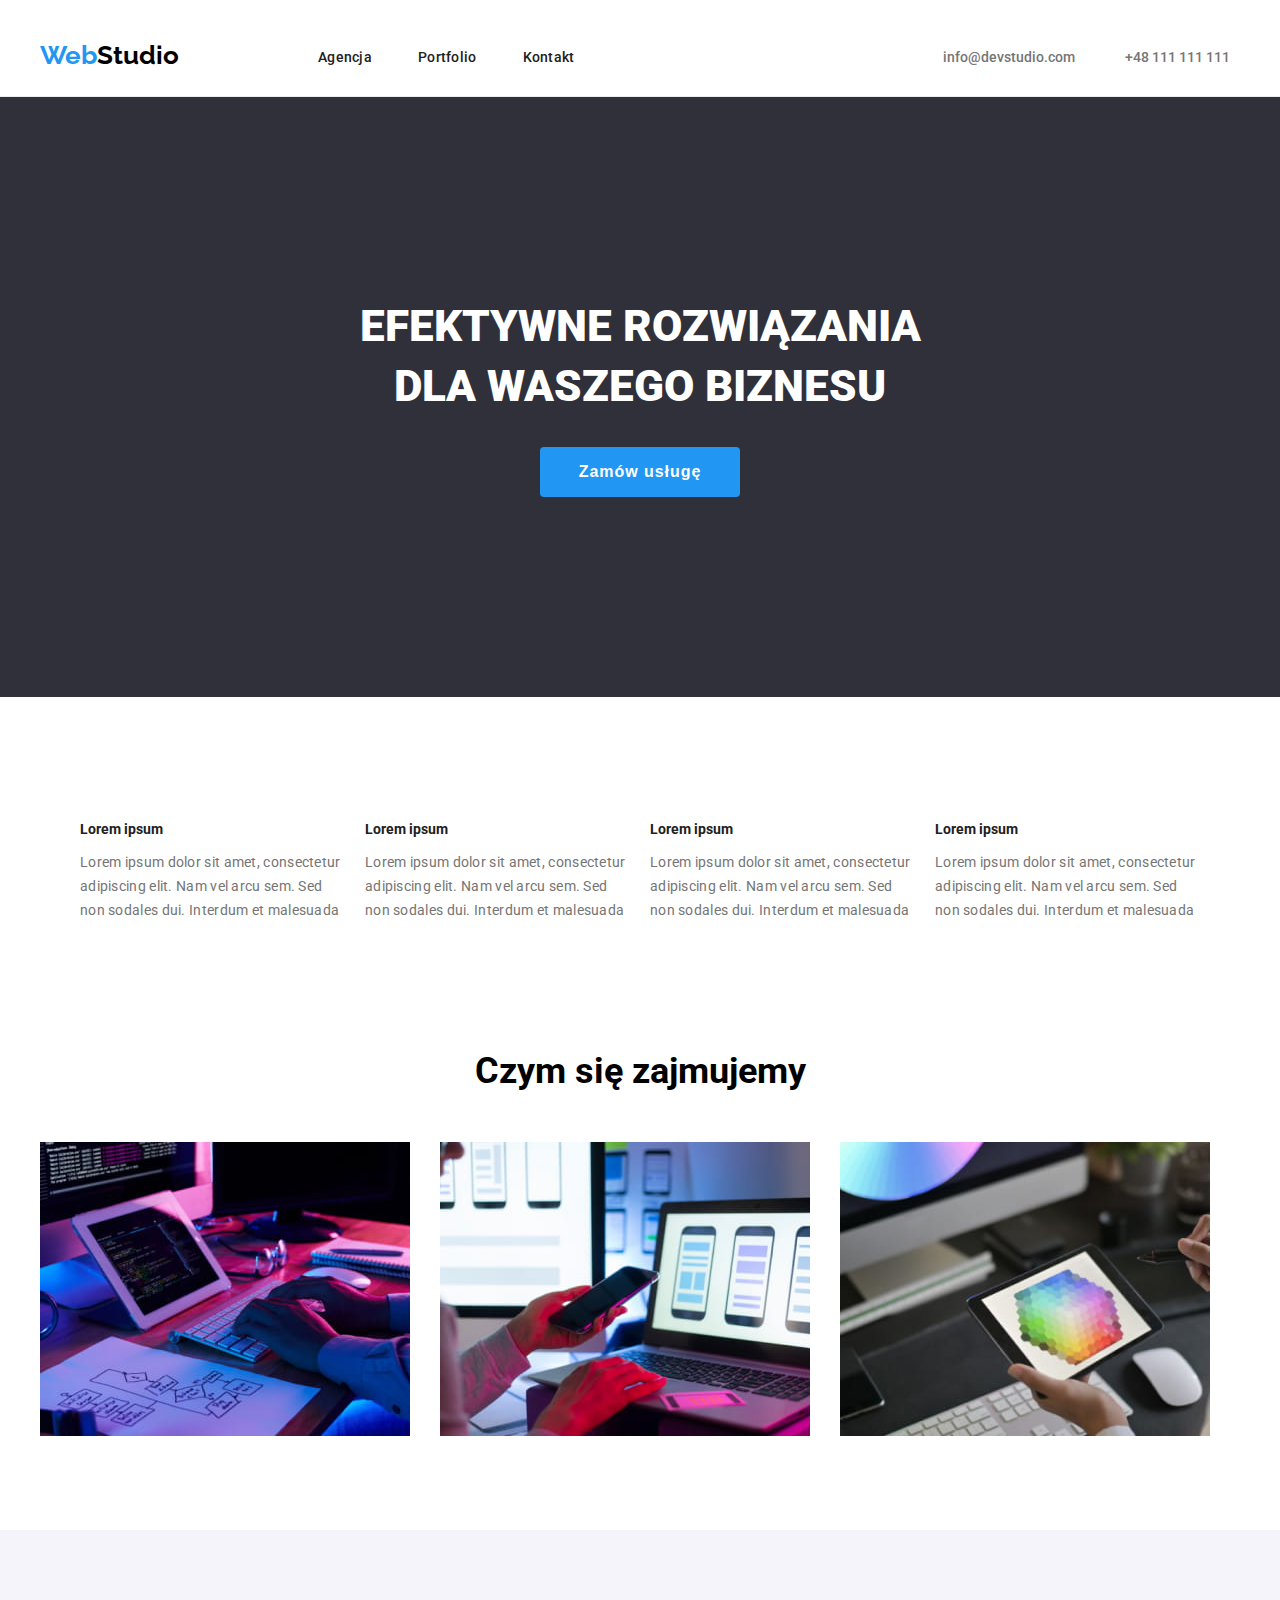
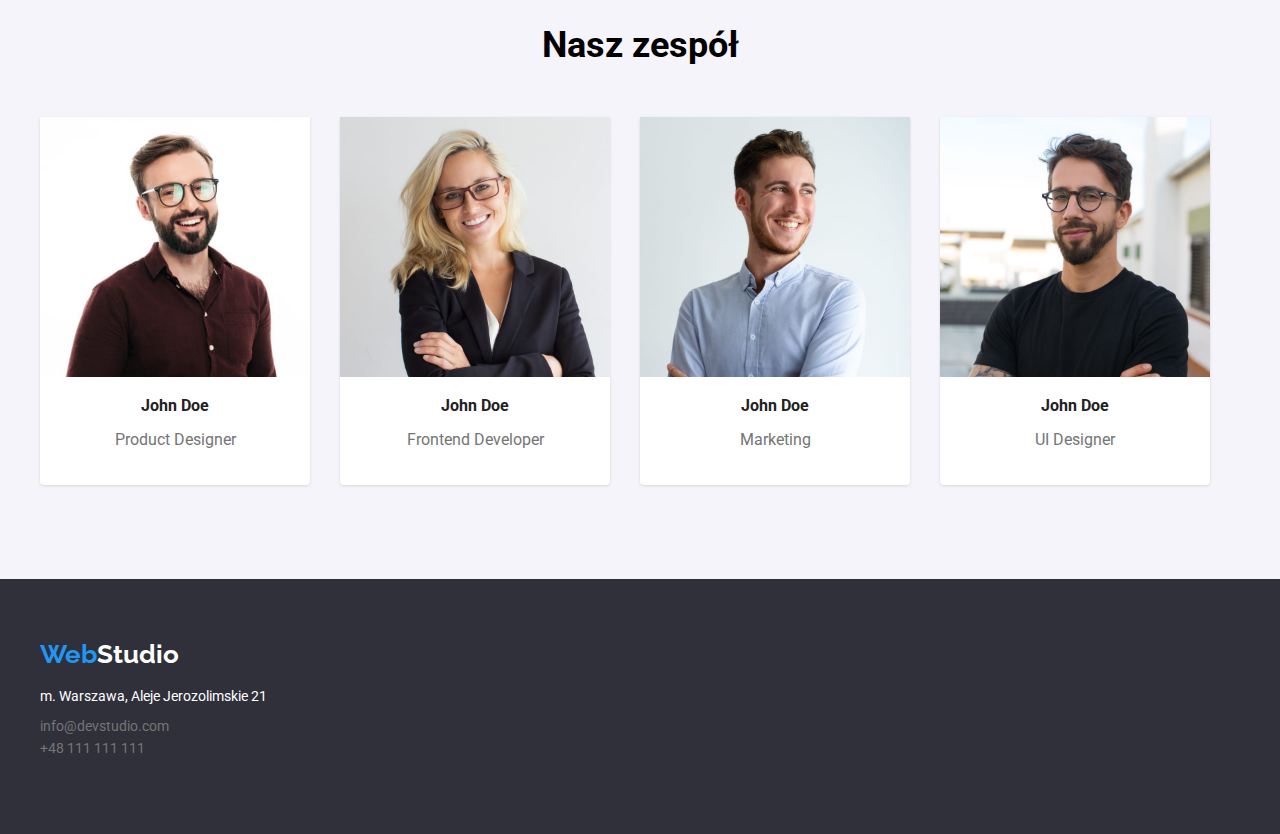
==== index.html @ 4e926275 "copy" ====
<!DOCTYPE html>
<html lang="pl">
  <head>
    <meta charset="UTF-8" />
    <meta http-equiv="X-UA-Compatible" content="IE=edge" />
    <meta name="viewport" content="width=device-width, initial-scale=1.0" />
    <title>Studio</title>
    <link rel="preconnect" href="https://fonts.googleapis.com" />
    <link rel="preconnect" href="https://fonts.gstatic.com" crossorigin />
    <link
      href="https://fonts.googleapis.com/css2?family=Raleway:wght@700&family=Roboto:wght@400;500;700;900&display=swap"
      rel="stylesheet"
    />
    <link rel="stylesheet" href="./css/styles.css" />
  </head>
  <body>
    <header>
      <div class="container">
        <menu>
          <a href="index.html" class="main-header">
            <span class="Webstudio-header-blue hover">Web</span
            ><span class="Webstudio-header hover">Studio</span>
          </a>
          <ul class="header-list1">
            <li>
              <a href="#"><span class="nav1 hover">Agencja</span></a>
            </li>
            <li>
              <a href="portfolio.html"
                ><span class="nav2 hover">Portfolio</span></a
              >
            </li>
            <li>
              <a href="#"><span class="nav3 hover">Kontakt</span></a>
            </li>
          </ul>
          <ul class="header-list2">
            <li>
              <a href="mailto:info@devstudio.com"
                ><span class="contact-mail hover">info@devstudio.com</span></a
              >
            </li>
            <li>
              <a href="tel:+48111111111"
                ><span class="contact-phone hover">+48 111 111 111</span></a
              >
            </li>
          </ul>
        </menu>
      </div>
    </header>
    <main>
      <section class="section1 ">
        <div class="container">
          <h1 class="box-hugetext">
            <span class="hugetext"
              >EFEKTYWNE ROZWIĄZANIA <br />DLA WASZEGO BIZNESU</span
            >
          </h1>
          <div class="button-place">
          <button type="button" class="button-order">
            <span>Zamów usługę</span>
          </button>
        </div>
      </section>
      <section class="wrap section">
        <div class="container">
          <ul class="lorem lorem-box">
            <li class="lorem-list">
              <h3>Lorem ipsum</h3>
              <p class="box">
                Lorem ipsum dolor sit amet, consectetur adipiscing elit. Nam vel
                arcu sem. Sed non sodales dui. Interdum et malesuada
              </p>
            </li>
            <li class="lorem-list">
              <h3>Lorem ipsum</h3>
              <p class="box">
                Lorem ipsum dolor sit amet, consectetur adipiscing elit. Nam vel
                arcu sem. Sed non sodales dui. Interdum et malesuada
              </p>
            </li>
            <li class="lorem-list">
              <h3>Lorem ipsum</h3>
              <p class="box">
                Lorem ipsum dolor sit amet, consectetur adipiscing elit. Nam vel
                arcu sem. Sed non sodales dui. Interdum et malesuada
              </p>
            </li>
            <li class="lorem-list">
              <h3>Lorem ipsum</h3>
              <p class="box">
                Lorem ipsum dolor sit amet, consectetur adipiscing elit. Nam vel
                arcu sem. Sed non sodales dui. Interdum et malesuada
              </p>
            </li>
          </ul>
        </div>
      </section>
      <section class="segments section">
        <div class="container">
          <h2 class="segments-header">Czym się zajmujemy</h2>
          <ul class="segments-list">
            <li class="segments-photos">
              <img
                src="./images/img(1).jpg"
                alt="Opis1"
                width="370"
                height="294"
              />
            </li>
            <li class="segments-photos">
              <img
                src="./images/img(2).jpg"
                alt="Opis2"
                width="370"
                height="294"
              />
            </li>
            <li class="segments-photos">
              <img
                src="./images/img(3).jpg"
                alt="Opis3"
                width="370"
                height="294"
              />
            </li>
          </ul>
        </div>
      </section>
      <section class="our-team section">
        <div class="container">
          <h2 class="our-team-header">Nasz zespół</h2>
          <ul class="our-team-photos">
            <li class="photos">
              <img
                src="images/JohnDoe1.jpg"
                alt="Pracownik Product Designer"
                width="270"
                height="260"
              />
              <p class="names"><strong>John Doe</strong></p>
              <p class="job-position">Product Designer</p>
            </li>
            <li class="photos">
              <img
                src="images/JohnDoe2.jpg"
                alt="Pracownik Frontend Developer"
                width="270"
                height="260"
              />
              <p class="names"><strong>John Doe</strong></p>
              <p class="job-position">Frontend Developer</p>
            </li>
            <li class="photos">
              <img
                src="images/JohnDoe3.jpg"
                alt="Pracownik Marketing"
                width="270"
                height="260"
              />
              <p class="names"><strong>John Doe</strong></p>
              <p class="job-position">Marketing</p>
            </li>
            <li class="photos">
              <img
                src="images/JohnDoe4.jpg"
                alt="Pracownik UI Designer"
                width="270"
                height="260"
              />
              <p class="names"><strong>John Doe</strong></p>
              <p class="job-position">UI Designer</p>
            </li>
          </ul>
        </div>
      </section>
    </main>
    <footer class="footer">
      <div class="container section-footer">
        <a href="index.html" class="footer-main-header">
          <span class="Webstudio-footer-blue hover">Web</span
          ><span class="Webstudio-footer-white hover">Studio</span></a
        >
        <ul class="footer-list">
          <li><p class="address">m. Warszawa, Aleje Jerozolimskie 21</p></li>

          <li>
            <a href="mailto:info@devstudio.com" class="mail-footer hover"
              >info@devstudio.com</a
            >
          </li>
          <li>
            <a href="tel:+48111111111" class="phone-footer hover"
              >+48 111 111 111</a
            >
          </li>
        </ul>
      </div>
    </footer>
  </body>
</html>
---- css/styles.css ----
:root {
  --black2: #212121;
  --black: #000000;
  --blue: #2196f3;
  --background: #2f303a;
  --main-white: #ffffff;
  --second-white: #f5f4fa;
  --silver: #757575;
}
body {
  font-family: "Roboto", sans-serif;
  color: var(--black);
  margin: 0;
}

.container {
  margin: 0 auto;
  width: 1200px;
}

header {
  height: 80px;
  border-bottom: 1px solid rgba(236, 236, 236, 1);
}
.Webstudio-header-blue {
  font-weight: bold;
  width: 145px;
  height: 31px;
  font-weight: 700;
  font-family: "Raleway", sans-serif;
  font-size: 26px;
  text-decoration: none;
  line-height: 1.17;
  color: var(--blue);
  padding: 25px 0;

}
.Webstudio-header {
  font-weight: bold;
  color: var(--black);
  width: 145px;
  font-weight: 700;
  height: 31px;
  font-family: "Raleway", sans-serif;
  font-size: 26px;
  text-decoration: none;
  line-height: 1.17;
  padding: 25px 0;
}

.main-header {
  width: 145px;
  height: 31px;
  padding: 24px 93px 25px 0px;
}

.header-list1 {
  display: flex;
  flex-direction: row;
  width: 254px;
  height: 16px;
  margin: 32px 371px 32px 0px;
  line-height: 1.17;
  gap: 46px;
}

ul {
  list-style-type: none;
}

menu {
  display: flex;
  flex-direction: row;
  box-sizing: border-box;
  padding: 0;
}

.nav1 {
  font-weight: 500;
  color: var(--black2);
  font-size: 14px;
  text-decoration: none;
  line-height: 1.17;
  letter-spacing: 0.02em;
}
.nav2 {
  font-weight: 500;
  font-size: 14px;
  width: 58px;
  color: var(--black2);
  text-decoration: none;
  line-height: 1.17;
  letter-spacing: 0.02em;
}
.nav3 {
  font-weight: 500;
  font-size: 14px;
  width: 51px;
  color: var(--black2);
  text-decoration: none;
  line-height: 1.17;
  letter-spacing: 0.02em;
}

.header-list2 {
  display: flex;
  padding: 32px 0;
  line-height: 1.17;
  width: 295px;
  gap: 50px;
  flex-direction: row;
}

.contact-mail {
  font-weight: 500;
  font-size: 14px;
  width: 135px;
  height: 16px;
  color: var(--silver);
  text-decoration: none;
}

.contact-phone {
  font-weight: 500;
  font-size: 14px;
  width: 110px;
  height: 16px;
  color: var(--silver);
  text-decoration: none;
}

.section1 {
  background-color: var(--background);
  height: 600px;
  align-items: center;
  display: flex;
  flex-direction: column;
}

.box-hugetext {
  display: flex;
  flex-direction: row;
  text-align: center;
  padding: 200px 0px 30px 0px;
  margin: 0;
}
.hugetext {
  font-weight: 900;
  font-size: 44px;
  line-height: 1.36;
  color: var(--white);
  color: var(--main-white);
  margin: auto;
}

.button-place {
  display: flex;
  flex-wrap: wrap;
  align-items: center;
  flex-direction: column;
}

.button-order {
  cursor: pointer;
  font-size: 16px;
  font-weight: 700;
  text-align: center;
  color: var(--main-white);
  background-color: var(--blue);
  border-style: none;
  border: 0;
  line-height: 1.88;
  letter-spacing: 0.06em;
  cursor: pointer;
  border-radius: 4px;
  width: 200px;
  height: 50px;
}

a:link {
  text-decoration: none;
}

h3 {
  font-weight: 700;
  font-size: 14px;
  line-height: 1.17;
  color: var(--black2);
  width: 270px;
  text-align: left;
}

.box {
  color: var(--silver);
  font-weight: 400;
  font-size: 14px;
  line-height: 1.71;
  letter-spacing: 0.3px;
  width: 270px;
  height: 75px;
}

.lorem {
  display: flex;
  flex-wrap: wrap;
  list-style: none;
  gap: 15px;
}

.list-lorem {
  width: calc((100% - 45px) / 4);
  gap: 30px;
}

.segments-header {
  text-align: center;
  font-size: 36px;
  line-height: 1.17;
  padding-bottom: 50px;
  margin: 0;
}

.segments-list {
  display: flex;
  flex-direction: row;
  gap: 30px;
  padding: 0;
  margin: 0;
}

.segments-photos {
  width: 370px;
  height: 294px;
}

.our-team {
  background-color: var(--second-white);
  display: flex;
  flex-direction: column;
}

.our-team-header {
  font-weight: 700;
  font-size: 36px;
  line-height: 1.17;
  text-align: center;
  margin: 0;
  padding-bottom: 50px;
}

.our-team-photos {
  display: flex;
  flex-direction: row;
  gap: 30px;
  margin: 0 auto;
  padding: 0;
}
.photos {
  background-color: var(--main-white);
  width: 270px;
  box-shadow: 0px 2px 1px 0px rgba(0, 0, 0, 0.2);
  box-shadow: 0px 1px 1px 0px rgba(0, 0, 0, 0.14);
  box-shadow: 0px 1px 3px 0px rgba(0, 0, 0, 0.12);
  border: 1px solid rgba(238, 238, 238, 1);
  height: 368px;
  border-bottom-left-radius: 4px;
  border-bottom-right-radius: 4px;
}

.names {
  font-weight: 500;
  font-size: 16px;
  line-height: 1.17;
  text-align: Center;
  color: var(--black2);
}

.job-position {
  font-weight: 400;
  font-size: 16px;
  line-height: 1.17;
  text-align: Center;
  color: var(--silver);
}

.footer {
  background-color: var(--background);
  flex-direction: column;
  display: flex;
}

.section-footer {
  padding: 60px 0;
}

.Webstudio-footer-blue {
  font-weight: bold;
  width: 145px;
  height: 31px;
  font-weight: 700;
  font-family: "Raleway", sans-serif;
  font-size: 26px;
  text-decoration: none;
  line-height: 1.17;
  color: var(--blue);
}

.Webstudio-footer-white {
  font-weight: bold;
  color: var(--main-white);
  width: 145px;
  font-weight: 700;
  height: 31px;
  font-family: "Raleway", sans-serif;
  font-size: 26px;
  text-decoration: none;
  line-height: 1.17;
}

.footer-list {
  display: flex;
  line-height: 1.17;
  flex-direction: column;
  padding: 0;
}

.photos {
  border: 1px;
}

.address {
  width: 246px;
  height: 21px;
  color: var(--main-white);
  font-weight: 400;
  font-size: 14px;
  line-height: 1.71;
  font-style: normal;
  margin: 0;
  padding-bottom: 9px;
}

.mail-footer {
  font-weight: 400;
  font-size: 14px;
  line-height: 1.71;
  color: var(--silver);
}

.phone-footer {
  font-weight: 400;
  font-size: 14px;
  color: var(--silver);
}

/* .main-sections-portfolio {
  display: flex;
  flex-direction: row;
  padding: 0px;
}  */

/*czy to jest potrzebne? */

.main-section-buttons {
  display: flex;
  align-items: center;
  padding: 0;
  gap: 8px;
  padding-bottom: 34px;
  margin: 0 auto;

}

.buttons {
  width: 121px;
  height: 38px;
  background-color: var(--second-white);
  font-weight: 500;
  font-size: 16px;
  line-height: 1.63;
  border: none;
  cursor: pointer;
  border-radius: 4px;
  align-items: center;
  box-shadow: 0px 2px 2px 0px rgba(0, 0, 0, 0.12);
  box-shadow: 0px 1px 2px 0px rgba(0, 0, 0, 0.08);
  box-shadow: 0px 3px 1px 0px rgba(0, 0, 0, 0.1);
}

.portfolio-all {
  width: 370px;
  height: 404px;
  background-color: var(--second-white);
  border: 1px solid rgba(238, 238, 238, 1);
  margin: 0 auto;
}

.button-profile {
  display: flex;
  flex-direction: row;
  justify-content: center;
}

.projects {
  width: 322px;
  height: 36px;
  font-weight: 700;
  font-size: 18px;
  line-height: 2;
  padding: 0 24px;
}

.description {
  width: 322px;
  height: 30px;
  font-weight: 400;
  font-size: 16px;
  line-height: 1.88;
  color: var(--silver);
  padding: 0 24px;
}

.second-list-portfolio {
  display: flex;
  flex-direction: row;
  gap: 30px;
  align-items: center;
  padding: 0;
  padding-bottom: 30px;
  margin: 0 auto;
}

.section {
  padding: 94px 0;
}

.segments {
  display: flex;
  flex-direction: column;
  padding-top: 0px;
}


.hover:hover,
.hover:focus {
  color: var(--blue);
  cursor: pointer;
}

.hover-button:hover,
.hover-button:focus {
  background-color: var(--blue);
  color: var(--main-white);
  cursor: pointer;
  border-radius: 4px;
}
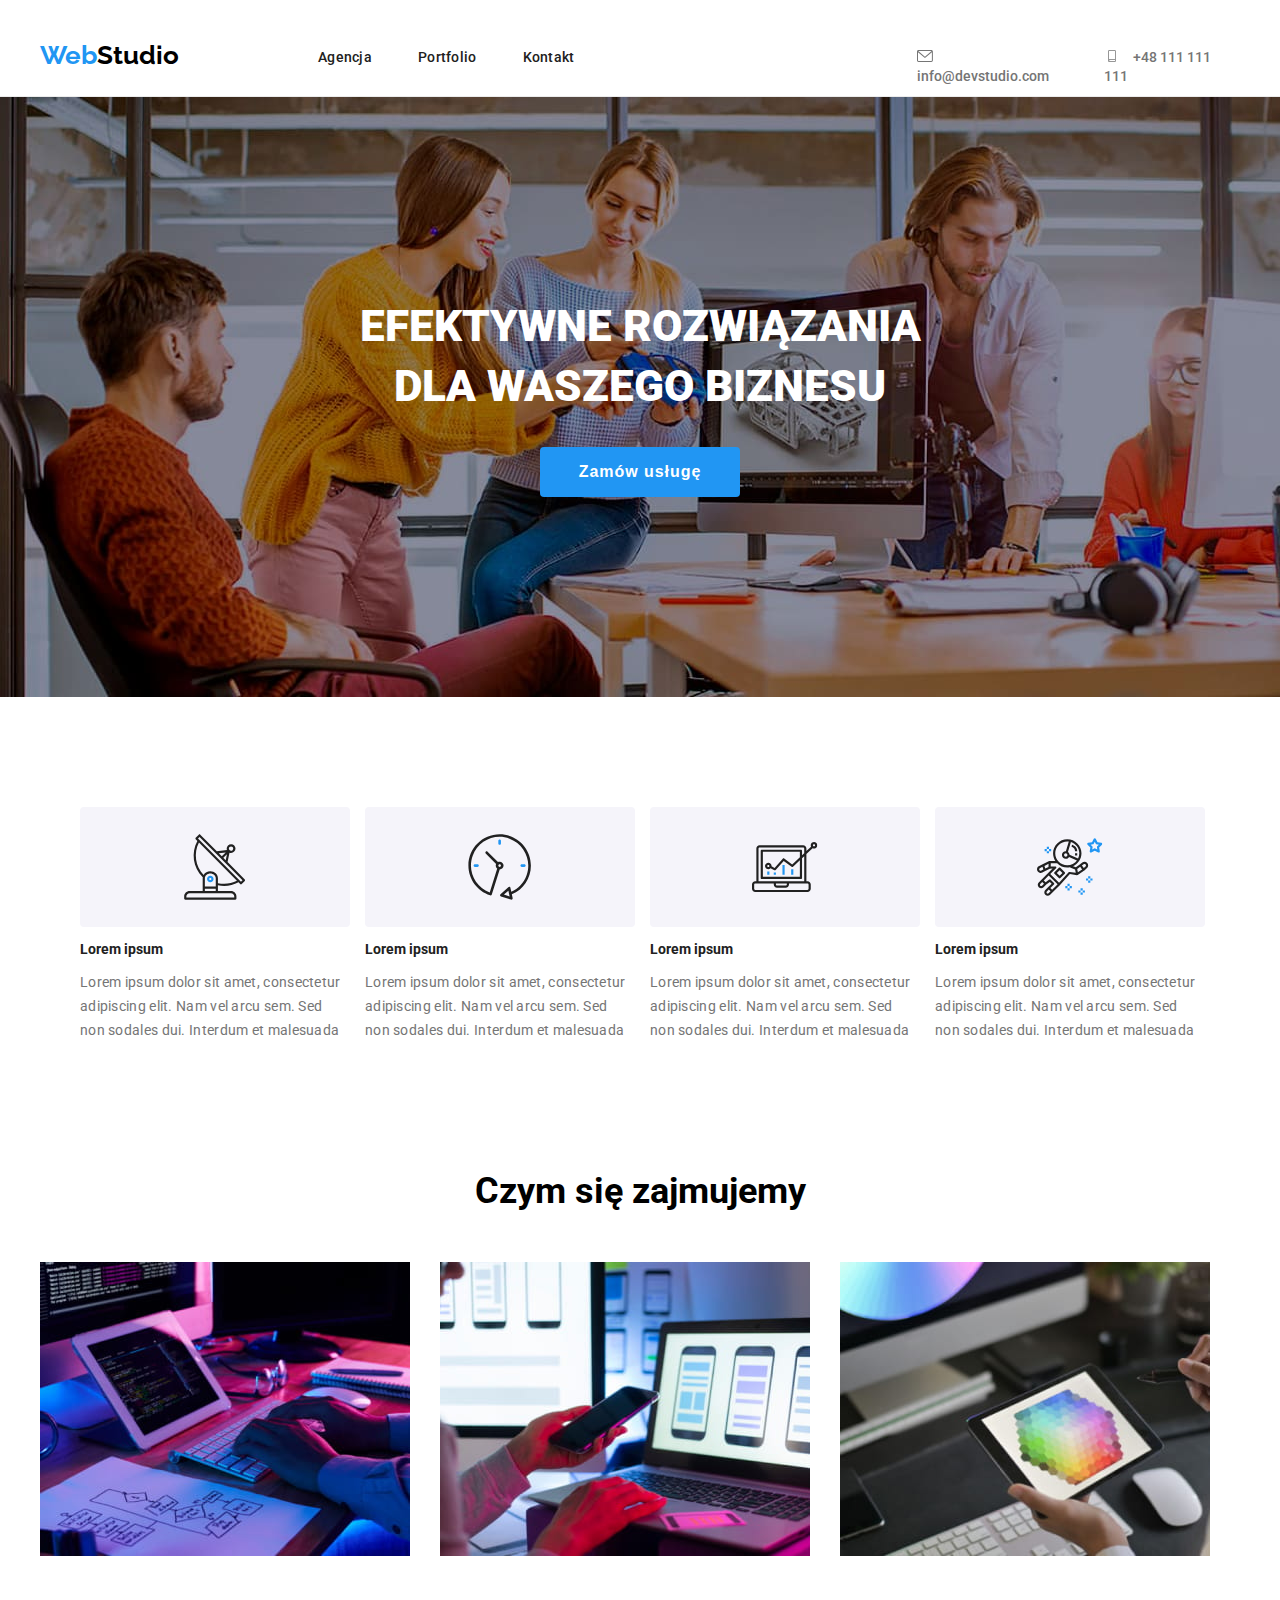
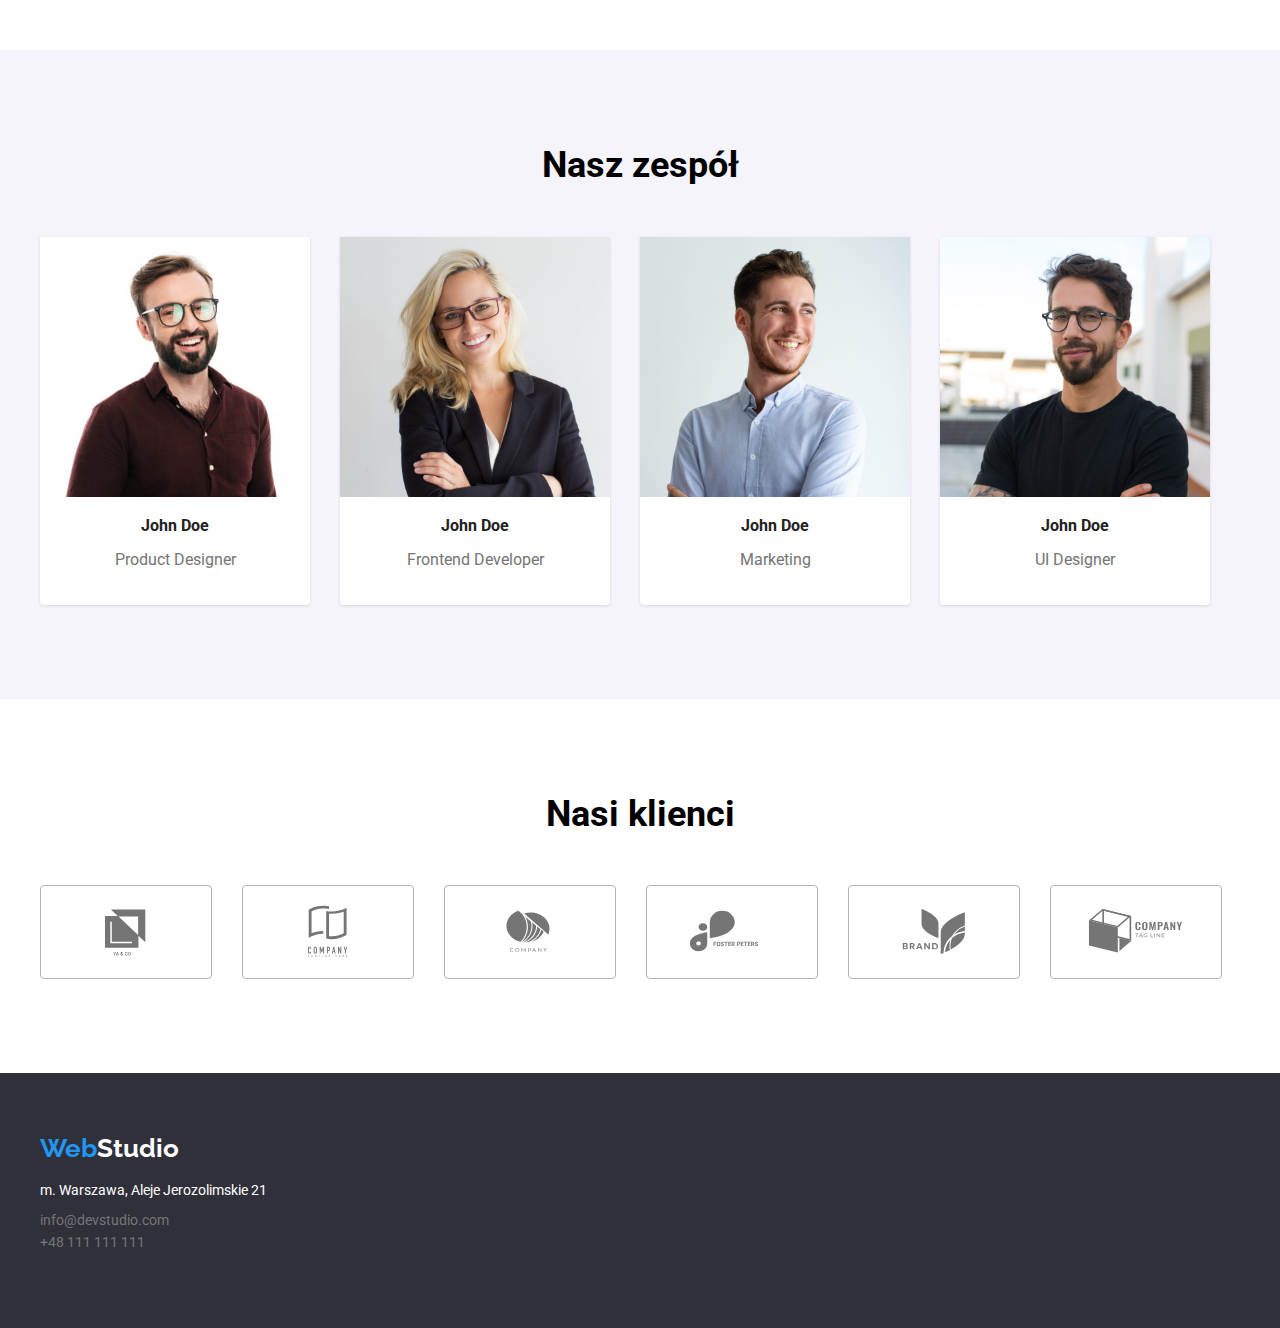
==== commit 4cadcd81: "icons" ====
--- a/index.html
+++ b/index.html
@@ -1,10 +1,11 @@
 <!DOCTYPE html>
 <html lang="pl">
   <head>
-    <meta charset="UTF-8" />
+     <meta charset="UTF-8" />
     <meta http-equiv="X-UA-Compatible" content="IE=edge" />
     <meta name="viewport" content="width=device-width, initial-scale=1.0" />
     <title>Studio</title>
+    <link rel="stylesheet" href="node_modules/modern-normalize/modern-normalize.css">
     <link rel="preconnect" href="https://fonts.googleapis.com" />
     <link rel="preconnect" href="https://fonts.gstatic.com" crossorigin />
     <link
@@ -36,14 +37,17 @@
           </ul>
           <ul class="header-list2">
             <li>
-              <a href="mailto:info@devstudio.com"
-                ><span class="contact-mail hover">info@devstudio.com</span></a
-              >
-            </li>
-            <li>
-              <a href="tel:+48111111111"
-                ><span class="contact-phone hover">+48 111 111 111</span></a
-              >
+              <a class="contact-mail hover" href="mailto:info@devstudio.com">
+                  <svg class="header-icons">
+                    <use xlink href="./images/icons.svg#icon-envelope"></use>
+                  </svg>info@devstudio.com</a>
+            </li>
+            <li>
+              <a class="contact-phone hover" href="tel:+48111111111"> <svg class="header-icons">
+                <use xlink href="./images/icons.svg#icon-smartphone"></use>
+              </svg>
+                +48 111 111 111
+               </a>
             </li>
           </ul>
         </menu>
@@ -67,27 +71,47 @@
         <div class="container">
           <ul class="lorem lorem-box">
             <li class="lorem-list">
-              <h3>Lorem ipsum</h3>
-              <p class="box">
-                Lorem ipsum dolor sit amet, consectetur adipiscing elit. Nam vel
-                arcu sem. Sed non sodales dui. Interdum et malesuada
-              </p>
-            </li>
-            <li class="lorem-list">
-              <h3>Lorem ipsum</h3>
-              <p class="box">
-                Lorem ipsum dolor sit amet, consectetur adipiscing elit. Nam vel
-                arcu sem. Sed non sodales dui. Interdum et malesuada
-              </p>
-            </li>
-            <li class="lorem-list">
-              <h3>Lorem ipsum</h3>
-              <p class="box">
-                Lorem ipsum dolor sit amet, consectetur adipiscing elit. Nam vel
-                arcu sem. Sed non sodales dui. Interdum et malesuada
-              </p>
-            </li>
-            <li class="lorem-list">
+              <div class="background-icons">
+              <svg class="lorem-icons">
+                <use xlink href="./images/icons.svg#icon-antenna-1"></use>
+              </svg>
+            </div>
+              <h3>Lorem ipsum</h3>
+              <p class="box">
+                Lorem ipsum dolor sit amet, consectetur adipiscing elit. Nam vel
+                arcu sem. Sed non sodales dui. Interdum et malesuada
+              </p>
+            </li>
+            <li class="lorem-list">
+              <div class="background-icons">
+                <svg class="lorem-icons">
+                  <use xlink href="./images/icons.svg#icon-clock-1"></use>
+                </svg>
+              </div>
+              <h3>Lorem ipsum</h3>
+              <p class="box">
+                Lorem ipsum dolor sit amet, consectetur adipiscing elit. Nam vel
+                arcu sem. Sed non sodales dui. Interdum et malesuada
+              </p>
+            </li>
+            <li class="lorem-list">
+              <div class="background-icons">
+                <svg class="lorem-icons">
+                  <use xlink href="./images/icons.svg#icon-diagram-1"></use>
+                </svg>
+              </div>
+              <h3>Lorem ipsum</h3>
+              <p class="box">
+                Lorem ipsum dolor sit amet, consectetur adipiscing elit. Nam vel
+                arcu sem. Sed non sodales dui. Interdum et malesuada
+              </p>
+            </li>
+            <li class="lorem-list">
+              <div class="background-icons">
+                <svg class="lorem-icons">
+                  <use xlink href="./images/icons.svg#icon-astronaut-1"></use>
+                </svg>
+              </div>
               <h3>Lorem ipsum</h3>
               <p class="box">
                 Lorem ipsum dolor sit amet, consectetur adipiscing elit. Nam vel
@@ -99,7 +123,7 @@
       </section>
       <section class="segments section">
         <div class="container">
-          <h2 class="segments-header">Czym się zajmujemy</h2>
+          <h2 class="headers">Czym się zajmujemy</h2>
           <ul class="segments-list">
             <li class="segments-photos">
               <img
@@ -130,7 +154,7 @@
       </section>
       <section class="our-team section">
         <div class="container">
-          <h2 class="our-team-header">Nasz zespół</h2>
+          <h2 class="headers">Nasz zespół</h2>
           <ul class="our-team-photos">
             <li class="photos">
               <img
@@ -174,6 +198,43 @@
             </li>
           </ul>
         </div>
+      </section>
+      <section class="section">
+        <div class="container">
+          <h2 class="headers">Nasi klienci</h2>
+        <ul class="clients">
+          <li class="clients-list">
+            <svg class="clients-icons">
+              <use xlink href="./images/icons.svg#icon-YaCo-Logo"></use>
+            </svg>
+          </li>
+          <li class="clients-list">
+            <svg class="clients-icons">
+              <use xlink href="./images/icons.svg#icon-company1-logo"></use>
+            </svg>
+          </li>
+          <li class="clients-list">
+            <svg class="clients-icons">
+              <use xlink href="./images/icons.svg#icon-company2-logo"></use>
+            </svg>
+          </li>
+          <li class="clients-list">
+            <svg class="clients-icons">
+              <use xlink href="./images/icons.svg#icon-fosterpeters-logo"></use>
+            </svg>
+          </li>
+          <li class="clients-list">
+            <svg class="clients-icons">
+              <use xlink href="./images/icons.svg#icon-brand-logo"></use>
+            </svg>
+          </li>
+          <li class="clients-list">
+            <svg class="clients-icons">
+              <use xlink href="./images/icons.svg#icon-company3-logo"></use>
+            </svg>
+          </li>
+        </ul>
+      </div>
       </section>
     </main>
     <footer class="footer">
--- a/css/styles.css
+++ b/css/styles.css
@@ -33,7 +33,6 @@
   line-height: 1.17;
   color: var(--blue);
   padding: 25px 0;
-
 }
 .Webstudio-header {
   font-weight: bold;
@@ -59,7 +58,7 @@
   flex-direction: row;
   width: 254px;
   height: 16px;
-  margin: 32px 371px 32px 0px;
+  margin: 32px 345px 32px 0px;
   line-height: 1.17;
   gap: 46px;
 }
@@ -106,15 +105,15 @@
   display: flex;
   padding: 32px 0;
   line-height: 1.17;
-  width: 295px;
-  gap: 50px;
+  width: 321px;
+  gap: 30px;
   flex-direction: row;
 }
 
 .contact-mail {
   font-weight: 500;
   font-size: 14px;
-  width: 135px;
+  width: 161px;
   height: 16px;
   color: var(--silver);
   text-decoration: none;
@@ -123,18 +122,26 @@
 .contact-phone {
   font-weight: 500;
   font-size: 14px;
-  width: 110px;
+  width: 130px;
   height: 16px;
   color: var(--silver);
   text-decoration: none;
 }
 
+.header-icons {
+  width: 16px;
+  height: 12px;
+  padding-right: 10px;
+  fill: var(--silver);
+}
+
 .section1 {
-  background-color: var(--background);
   height: 600px;
   align-items: center;
   display: flex;
   flex-direction: column;
+  background: url(../images/background-photo.jpg);
+  background-size: cover;
 }
 
 .box-hugetext {
@@ -207,17 +214,33 @@
   gap: 15px;
 }
 
+.background-icons {
+  display: flex;
+  justify-content: center;
+  align-items: center;
+  background-color: var(--second-white);
+  width: 270px;
+  height: 120px;
+  border-radius: 4px;
+}
 .list-lorem {
   width: calc((100% - 45px) / 4);
   gap: 30px;
-}
-
-.segments-header {
+  display: flex;
+}
+
+.lorem-icons {
+  width: 65.32px;
+  height: 70px;
+  justify-content: center;
+}
+.headers {
+  font-weight: 700;
+  font-size: 36px;
+  line-height: 1.17;
   text-align: center;
-  font-size: 36px;
-  line-height: 1.17;
+  margin: 0;
   padding-bottom: 50px;
-  margin: 0;
 }
 
 .segments-list {
@@ -239,14 +262,16 @@
   flex-direction: column;
 }
 
-.our-team-header {
+/* .our-team-header {
   font-weight: 700;
   font-size: 36px;
   line-height: 1.17;
   text-align: center;
   margin: 0;
   padding-bottom: 50px;
-}
+
+  to raczej można wyrzucić
+} */
 
 .our-team-photos {
   display: flex;
@@ -283,6 +308,39 @@
   color: var(--silver);
 }
 
+.clients {
+  display: flex;
+  flex-direction: row;
+  gap: 30px;
+  margin: 0 auto;
+  padding: 0;
+}
+.clients-list {
+  display: flex;
+  flex-direction: row;
+  justify-content: center;
+  align-items: center;
+  border: 1px solid rgba(175, 177, 184, 1);
+  width: 170px;
+  height: 92px;
+  border-radius: 4px;
+}
+
+.clients-icons {
+  width: 106px;
+  height: 60px;
+  fill: var(--silver);
+}
+
+.clients-list:hover svg,
+.clients-list:focus svg {
+  fill: var(--blue);
+  cursor: pointer;
+  border: var(--blue);
+  fill: var(--blue);
+  outline: var(--blue);
+}
+
 .footer {
   background-color: var(--background);
   flex-direction: column;
@@ -368,7 +426,6 @@
   gap: 8px;
   padding-bottom: 34px;
   margin: 0 auto;
-
 }
 
 .buttons {
@@ -440,7 +497,6 @@
   padding-top: 0px;
 }
 
-
 .hover:hover,
 .hover:focus {
   color: var(--blue);
@@ -454,3 +510,11 @@
   cursor: pointer;
   border-radius: 4px;
 }
+
+.hover:hover svg,
+.hover-icons:focus svg {
+  color: var(--blue);
+  cursor: pointer;
+  outline: var(--blue);
+  fill: var(--blue);
+}
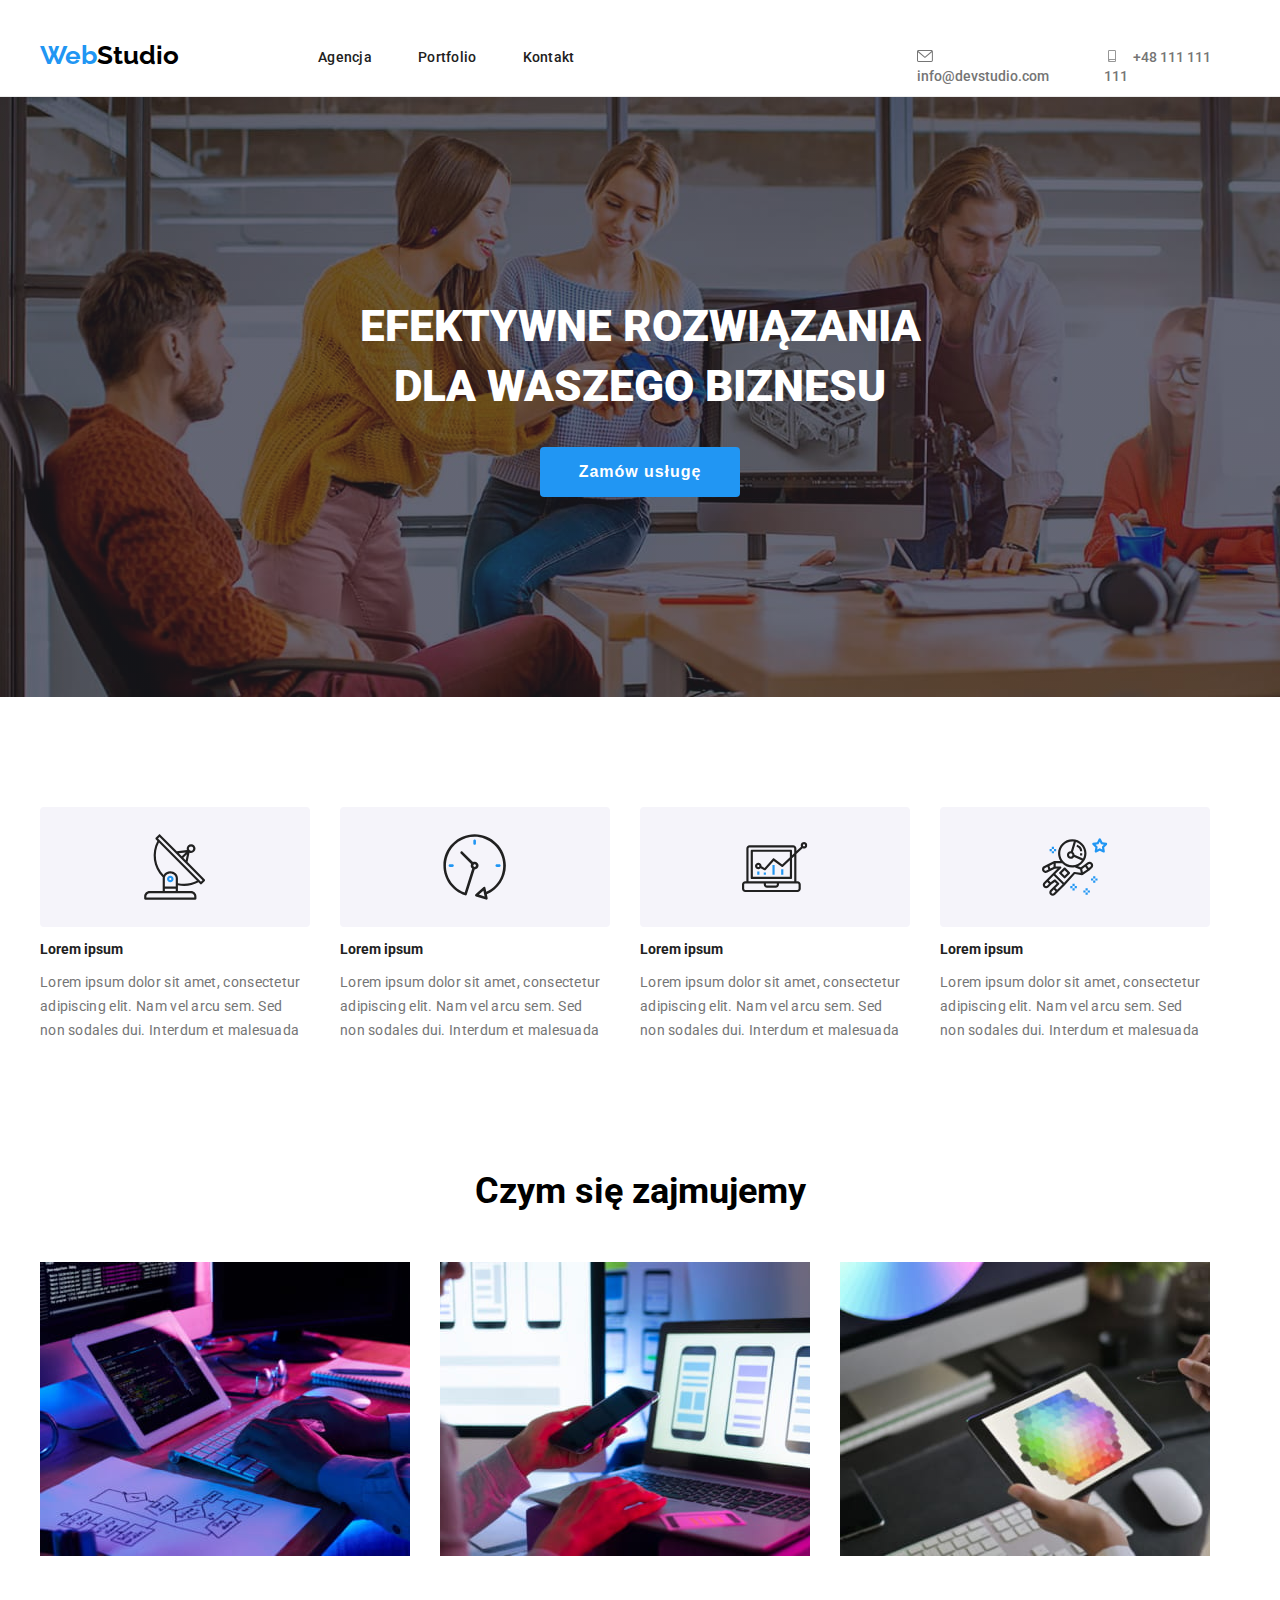
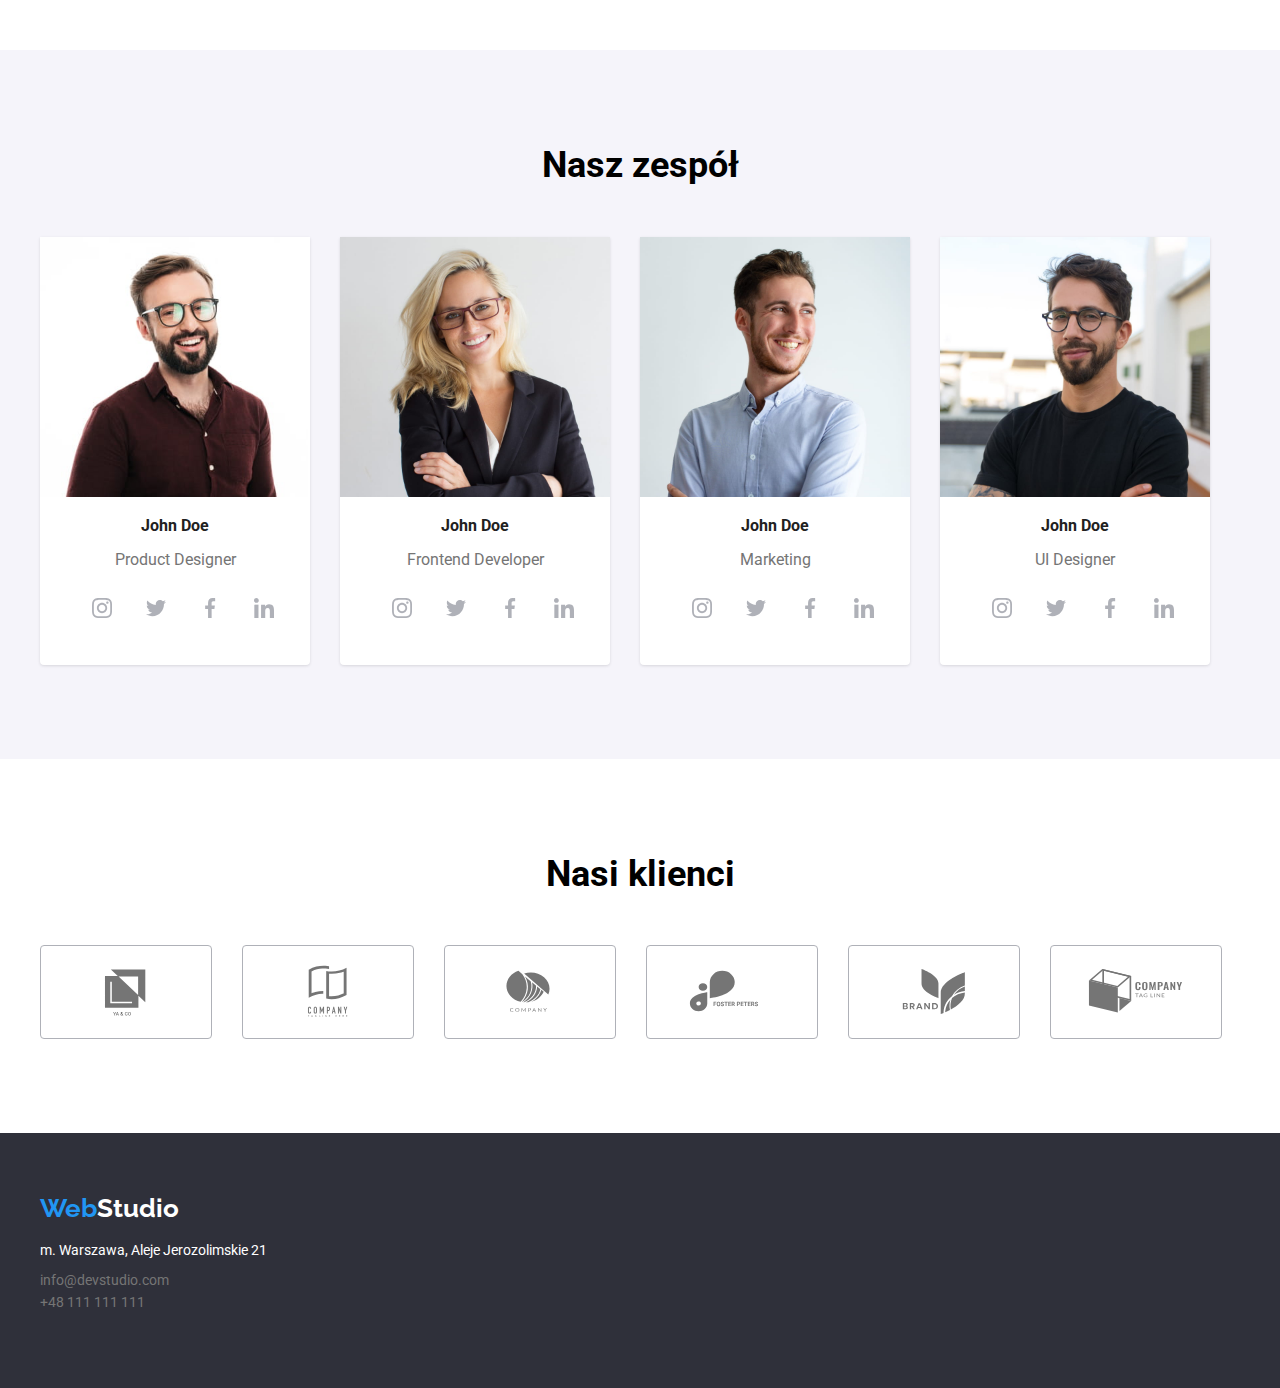
==== commit 38173726: "/" ====
--- a/index.html
+++ b/index.html
@@ -165,6 +165,30 @@
               />
               <p class="names"><strong>John Doe</strong></p>
               <p class="job-position">Product Designer</p>
+              <div>
+                <ul class="icons-team">
+                  <li class="our-team-icons-list"> 
+                    <svg class="our-team-icons">
+                    <use xlink href="./images/icons.svg#icon-instagram1"></use>
+                  </svg>
+                </li>
+                <li class="our-team-icons-list"> 
+                  <svg class="our-team-icons">
+                  <use xlink href="./images/icons.svg#icon-twitter1"></use>
+                </svg>
+              </li>
+              <li class="our-team-icons-list"> 
+                <svg class="our-team-icons">
+                <use xlink href="./images/icons.svg#icon-facebook1"></use>
+              </svg>
+            </li>
+            <li class="our-team-icons-list"> 
+              <svg class="our-team-icons">
+              <use xlink href="./images/icons.svg#icon-linkedin1"></use>
+            </svg>
+          </li>
+         </ul>
+              </div>
             </li>
             <li class="photos">
               <img
@@ -175,6 +199,28 @@
               />
               <p class="names"><strong>John Doe</strong></p>
               <p class="job-position">Frontend Developer</p>
+              <ul class="icons-team">
+                <li class="our-team-icons-list"> 
+                  <svg class="our-team-icons">
+                  <use xlink href="./images/icons.svg#icon-instagram1"></use>
+                </svg>
+              </li>
+              <li class="our-team-icons-list"> 
+                <svg class="our-team-icons">
+                <use xlink href="./images/icons.svg#icon-twitter1"></use>
+              </svg>
+            </li>
+            <li class="our-team-icons-list"> 
+              <svg class="our-team-icons">
+              <use xlink href="./images/icons.svg#icon-facebook1"></use>
+            </svg>
+          </li>
+          <li class="our-team-icons-list"> 
+            <svg class="our-team-icons">
+            <use xlink href="./images/icons.svg#icon-linkedin1"></use>
+          </svg>
+        </li>
+       </ul>
             </li>
             <li class="photos">
               <img
@@ -185,6 +231,28 @@
               />
               <p class="names"><strong>John Doe</strong></p>
               <p class="job-position">Marketing</p>
+              <ul class="icons-team">
+                <li class="our-team-icons-list"> 
+                  <svg class="our-team-icons">
+                  <use xlink href="./images/icons.svg#icon-instagram1"></use>
+                </svg>
+              </li>
+              <li class="our-team-icons-list"> 
+                <svg class="our-team-icons">
+                <use xlink href="./images/icons.svg#icon-twitter1"></use>
+              </svg>
+            </li>
+            <li class="our-team-icons-list"> 
+              <svg class="our-team-icons">
+              <use xlink href="./images/icons.svg#icon-facebook1"></use>
+            </svg>
+          </li>
+          <li class="our-team-icons-list"> 
+            <svg class="our-team-icons">
+            <use xlink href="./images/icons.svg#icon-linkedin1"></use>
+          </svg>
+        </li>
+       </ul>
             </li>
             <li class="photos">
               <img
@@ -195,6 +263,28 @@
               />
               <p class="names"><strong>John Doe</strong></p>
               <p class="job-position">UI Designer</p>
+              <ul class="icons-team">
+                <li class="our-team-icons-list"> 
+                  <svg class="our-team-icons">
+                  <use xlink href="./images/icons.svg#icon-instagram1"></use>
+                </svg>
+              </li>
+              <li class="our-team-icons-list"> 
+                <svg class="our-team-icons">
+                <use xlink href="./images/icons.svg#icon-twitter1"></use>
+              </svg>
+            </li>
+            <li class="our-team-icons-list"> 
+              <svg class="our-team-icons">
+              <use xlink href="./images/icons.svg#icon-facebook1"></use>
+            </svg>
+          </li>
+          <li class="our-team-icons-list"> 
+            <svg class="our-team-icons">
+            <use xlink href="./images/icons.svg#icon-linkedin1"></use>
+          </svg>
+        </li>
+       </ul>
             </li>
           </ul>
         </div>
--- a/css/styles.css
+++ b/css/styles.css
@@ -6,6 +6,7 @@
   --main-white: #ffffff;
   --second-white: #f5f4fa;
   --silver: #757575;
+  --icons: rgba(175, 177, 184, 1);
 }
 body {
   font-family: "Roboto", sans-serif;
@@ -140,7 +141,12 @@
   align-items: center;
   display: flex;
   flex-direction: column;
-  background: url(../images/background-photo.jpg);
+  background: linear-gradient(
+      90deg,
+      rgba(47, 48, 58, 0.4),
+      rgba(47, 48, 58, 0.4)
+    ),
+    url(../images/background-photo.jpg);
   background-size: cover;
 }
 
@@ -211,7 +217,8 @@
   display: flex;
   flex-wrap: wrap;
   list-style: none;
-  gap: 15px;
+  gap: 30px;
+  padding: 0;
 }
 
 .background-icons {
@@ -225,7 +232,6 @@
 }
 .list-lorem {
   width: calc((100% - 45px) / 4);
-  gap: 30px;
   display: flex;
 }
 
@@ -287,11 +293,42 @@
   box-shadow: 0px 1px 1px 0px rgba(0, 0, 0, 0.14);
   box-shadow: 0px 1px 3px 0px rgba(0, 0, 0, 0.12);
   border: 1px solid rgba(238, 238, 238, 1);
-  height: 368px;
   border-bottom-left-radius: 4px;
   border-bottom-right-radius: 4px;
-}
-
+  width: 270px;
+  height: 428px;
+}
+
+.our-team-icons {
+  fill: var(--icons);
+  width: 20px;
+  height: 20px;
+}
+
+.icons-team {
+  display: flex;
+  flex-direction: row;
+  gap: 10px;
+}
+
+.our-team-icons-list {
+  width: 44px;
+  height: 44px;
+  display: flex;
+  flex-direction: row;
+  justify-content: center;
+  align-items: center;
+  border-radius: 50%;
+  background-color: var(--main-white);
+}
+
+.our-team-icons-list:hover svg,
+.our-team-icons-list:focus svg {
+  background-color: var(--blue);
+  border-radius: 50px;
+  fill: var(--main-white);
+  cursor: pointer;
+}
 .names {
   font-weight: 500;
   font-size: 16px;
@@ -336,9 +373,7 @@
 .clients-list:focus svg {
   fill: var(--blue);
   cursor: pointer;
-  border: var(--blue);
-  fill: var(--blue);
-  outline: var(--blue);
+  border-color: var(--blue);
 }
 
 .footer {
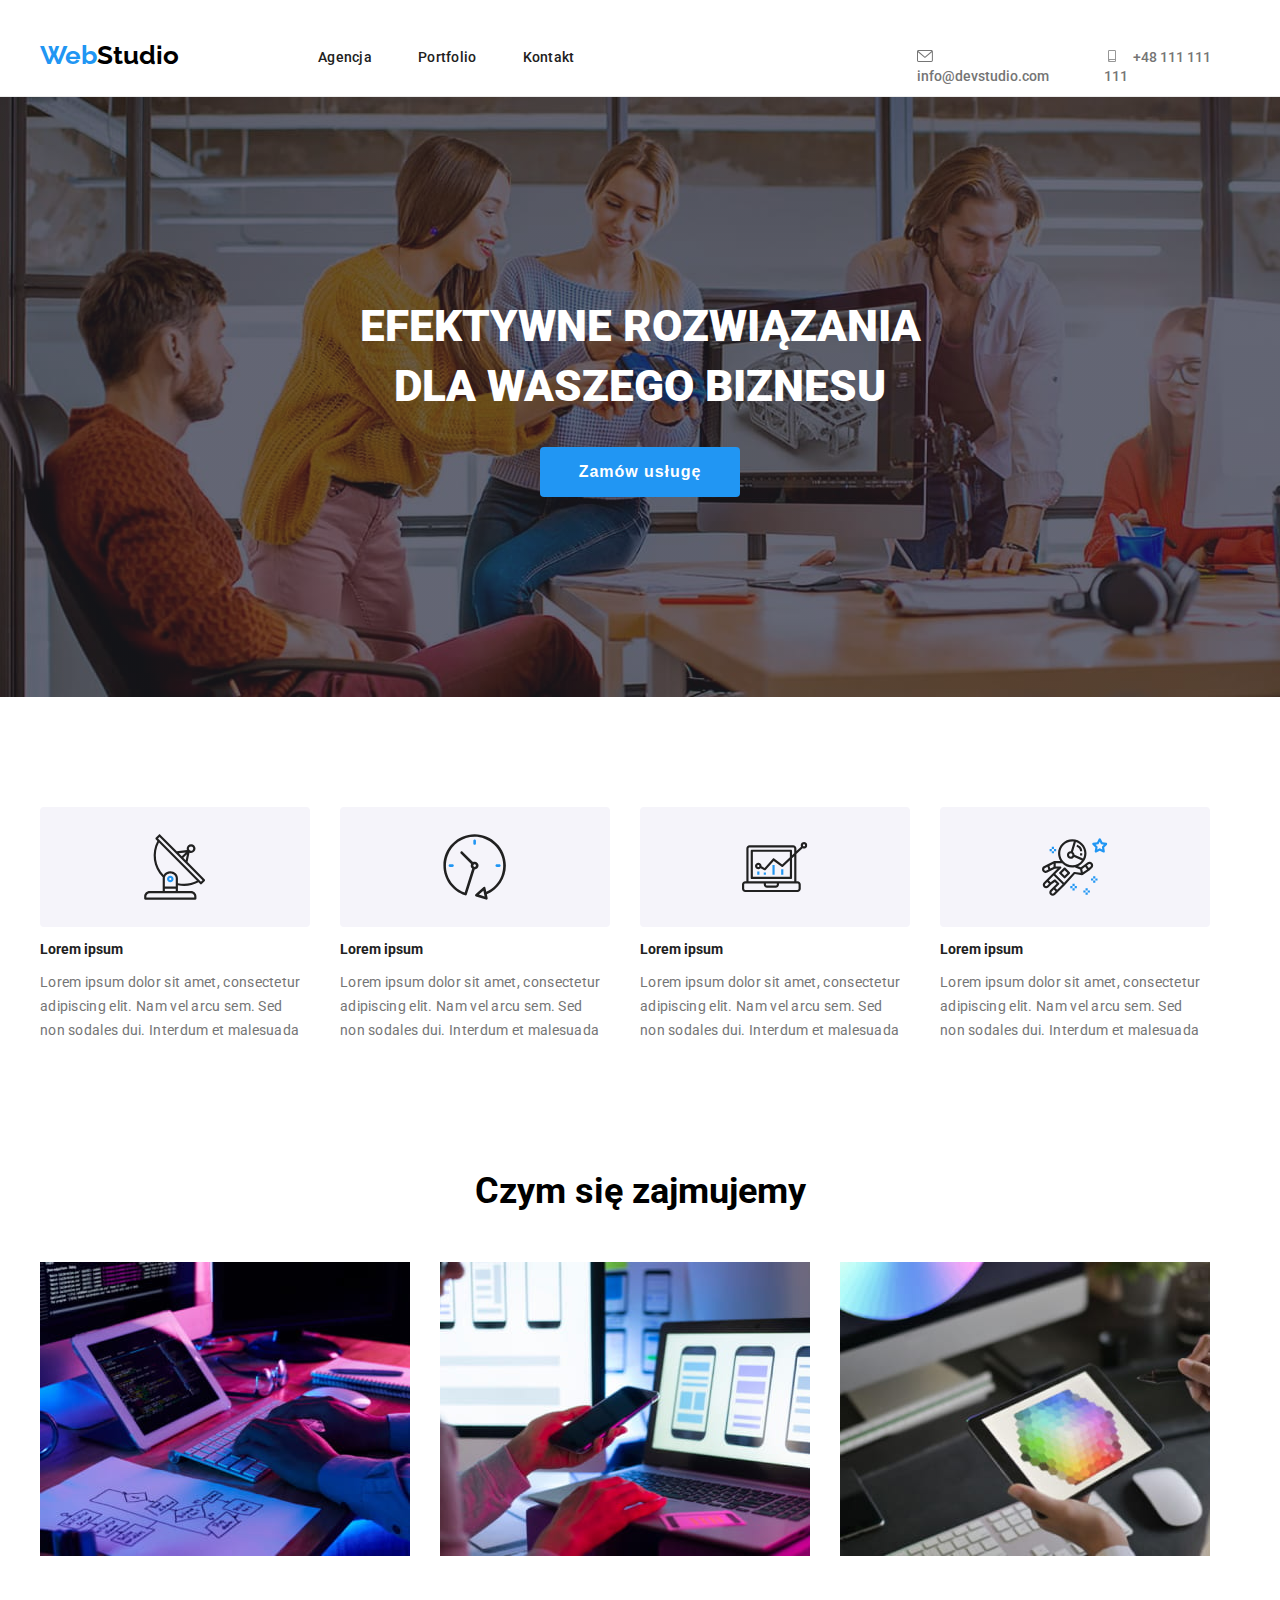
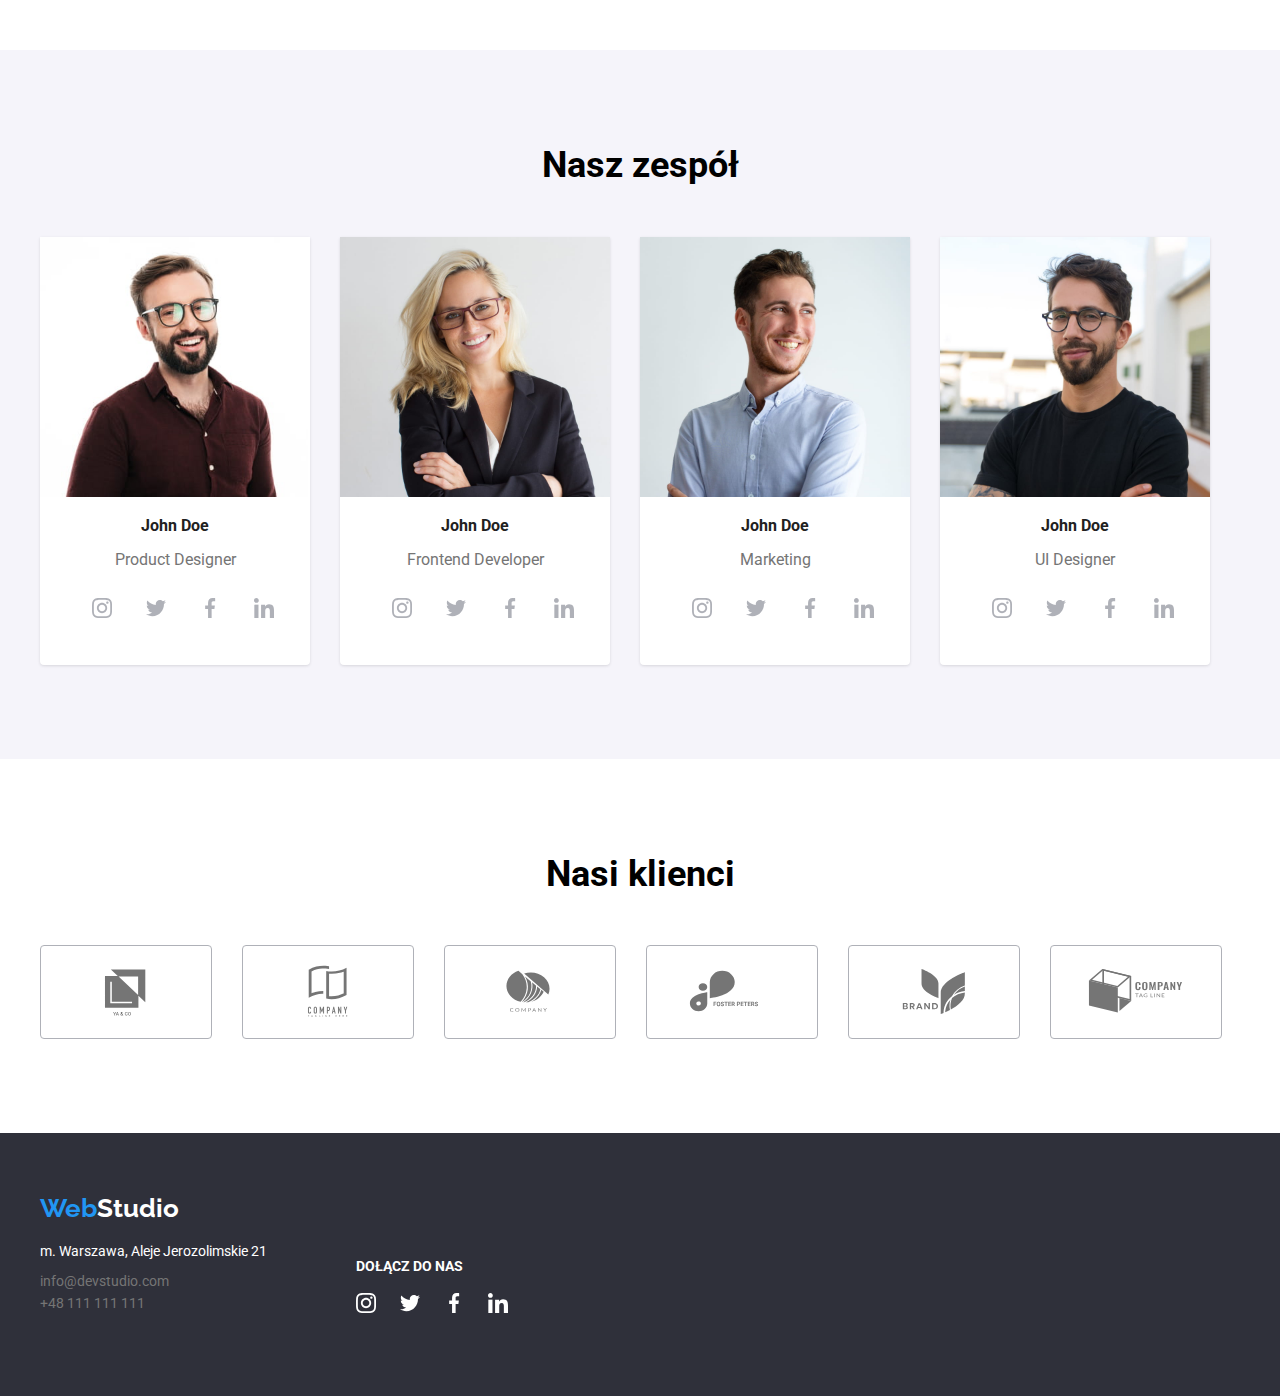
==== commit 6a0ae6ea: "footer" ====
--- a/index.html
+++ b/index.html
@@ -329,12 +329,16 @@
     </main>
     <footer class="footer">
       <div class="container section-footer">
+        
         <a href="index.html" class="footer-main-header">
           <span class="Webstudio-footer-blue hover">Web</span
           ><span class="Webstudio-footer-white hover">Studio</span></a
         >
+        <ul class="main-footer-list">
+          <li>
         <ul class="footer-list">
-          <li><p class="address">m. Warszawa, Aleje Jerozolimskie 21</p></li>
+          <li class="footer-address-list">
+            <p class="address">m. Warszawa, Aleje Jerozolimskie 21</p></li>
 
           <li>
             <a href="mailto:info@devstudio.com" class="mail-footer hover"
@@ -347,6 +351,35 @@
             >
           </li>
         </ul>
+        </li>
+        <li class="second-part-of-the-footer-list">
+        <div class="social-links">
+          <h4 class="social-links-header">DOŁĄCZ DO NAS</h4>
+          <ul class="social-links-list">
+            <li class="social-links-icon-list">
+              <svg class="social-links-icons">
+                <use xlink href="./images/icons.svg#icon-instagram-2"></use>
+              </svg>
+            </li>
+            <li class="social-links-icon-list">
+              <svg class="social-links-icons">
+                <use xlink href="./images/icons.svg#icon-twitter-2"></use>
+              </svg>
+            </li>
+            <li class="social-links-icon-list">
+              <svg class="social-links-icons">
+                <use xlink href="./images/icons.svg#icon-facebook-2"></use>
+              </svg>
+            </li>
+            <li class="social-links-icon-list">
+              <svg class="social-links-icons">
+                <use xlink href="./images/icons.svg#icon-linkedin-2"></use>
+              </svg>
+            </li>
+          </ul>
+        </div>
+        </li>
+        </ul>
       </div>
     </footer>
   </body>
--- a/css/styles.css
+++ b/css/styles.css
@@ -309,6 +309,8 @@
   display: flex;
   flex-direction: row;
   gap: 10px;
+  width: 206px;
+  height: 56px;
 }
 
 .our-team-icons-list {
@@ -318,16 +320,15 @@
   flex-direction: row;
   justify-content: center;
   align-items: center;
-  border-radius: 50%;
   background-color: var(--main-white);
 }
 
 .our-team-icons-list:hover svg,
 .our-team-icons-list:focus svg {
   background-color: var(--blue);
-  border-radius: 50px;
   fill: var(--main-white);
   cursor: pointer;
+  border-radius: 50%;
 }
 .names {
   font-weight: 500;
@@ -378,14 +379,24 @@
 
 .footer {
   background-color: var(--background);
-  flex-direction: column;
-  display: flex;
+  flex-direction: row;
+  display: flex;
+}
+
+.footer-main-header {
+  width: 145px;
+  height: 31px;
 }
 
 .section-footer {
   padding: 60px 0;
-}
-
+  display: flex;
+  flex-direction: column;
+}
+.footer-address-list {
+  display: flex;
+  flex-direction: column;
+}
 .Webstudio-footer-blue {
   font-weight: bold;
   width: 145px;
@@ -410,6 +421,11 @@
   line-height: 1.17;
 }
 
+.main-footer-list {
+  display: flex;
+  flex-direction: row;
+  padding: 0;
+}
 .footer-list {
   display: flex;
   line-height: 1.17;
@@ -444,6 +460,41 @@
   font-weight: 400;
   font-size: 14px;
   color: var(--silver);
+}
+
+.social-links {
+  width: 206px;
+  height: 80px;
+  margin-left: 70px;
+  display: flex;
+  flex-direction: column;
+}
+
+.social-links-header {
+  color: var(--main-white);
+  width: 113px;
+  height: 16px;
+  font-size: 14px;
+  text-decoration: none;
+  line-height: 1.17;
+  margin-bottom: 20;
+  justify-content: left;
+}
+
+.social-links-list {
+  display: flex;
+  flex-direction: row;
+  padding: 0;
+}
+
+.social-links-icon-list {
+  width: 44px;
+  height: 44px;
+}
+
+.social-links-icons {
+  width: 20px;
+  height: 20px;
 }
 
 /* .main-sections-portfolio {
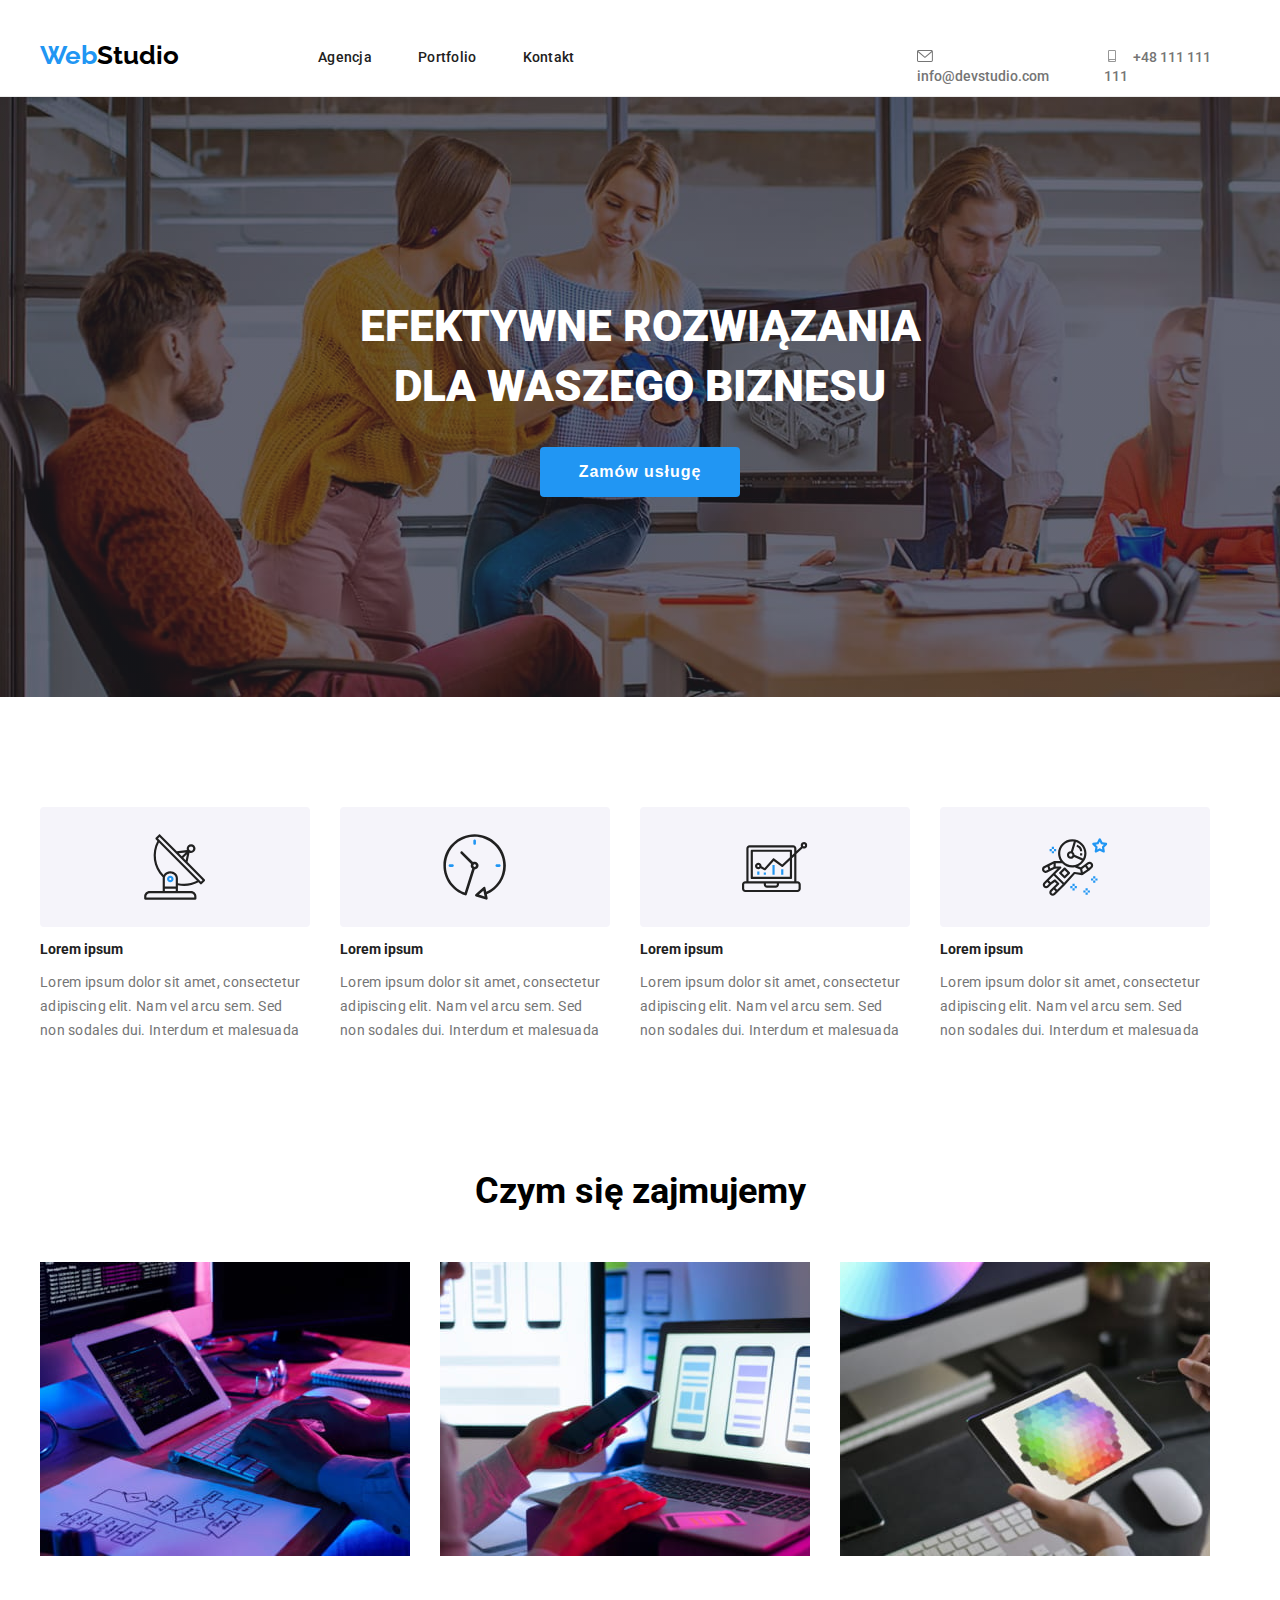
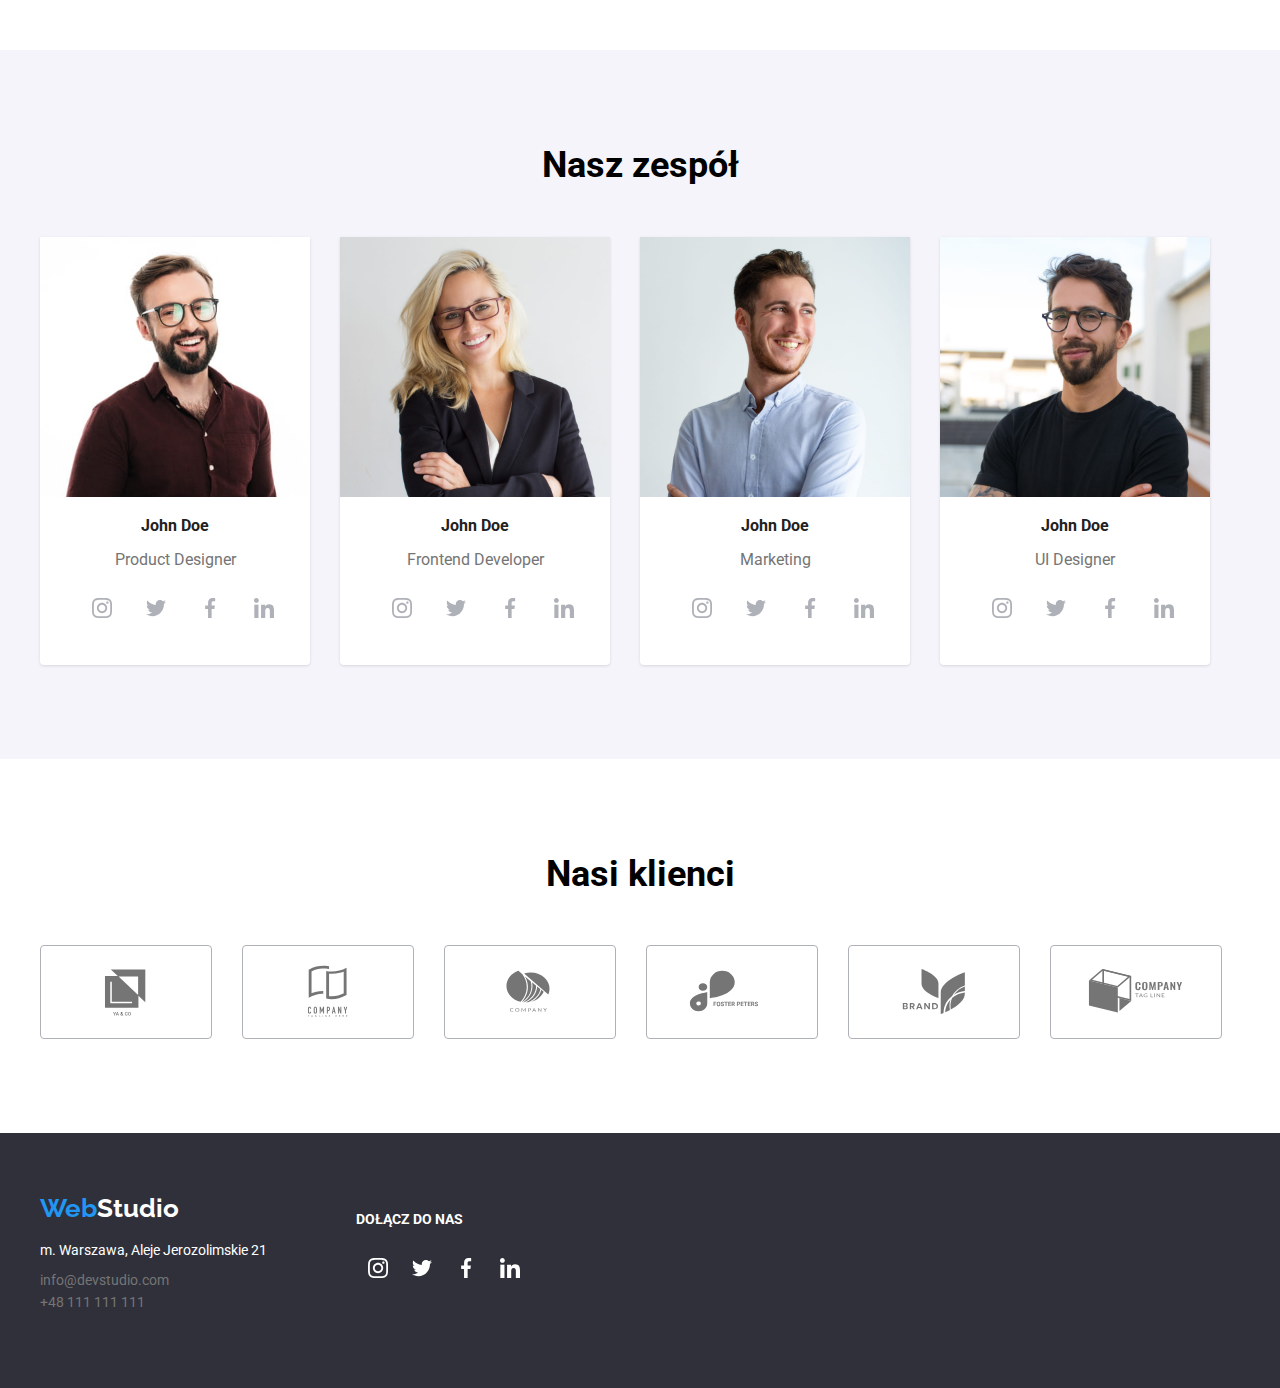
==== commit 09505c22: "index" ====
--- a/index.html
+++ b/index.html
@@ -329,17 +329,14 @@
     </main>
     <footer class="footer">
       <div class="container section-footer">
-        
-        <a href="index.html" class="footer-main-header">
+        <div>
+         <a href="index.html" class="footer-main-header">
           <span class="Webstudio-footer-blue hover">Web</span
           ><span class="Webstudio-footer-white hover">Studio</span></a
         >
-        <ul class="main-footer-list">
-          <li>
         <ul class="footer-list">
           <li class="footer-address-list">
             <p class="address">m. Warszawa, Aleje Jerozolimskie 21</p></li>
-
           <li>
             <a href="mailto:info@devstudio.com" class="mail-footer hover"
               >info@devstudio.com</a
@@ -352,7 +349,7 @@
           </li>
         </ul>
         </li>
-        <li class="second-part-of-the-footer-list">
+      </div>
         <div class="social-links">
           <h4 class="social-links-header">DOŁĄCZ DO NAS</h4>
           <ul class="social-links-list">
@@ -378,9 +375,6 @@
             </li>
           </ul>
         </div>
-        </li>
-        </ul>
-      </div>
     </footer>
   </body>
 </html>
--- a/css/styles.css
+++ b/css/styles.css
@@ -320,15 +320,20 @@
   flex-direction: row;
   justify-content: center;
   align-items: center;
-  background-color: var(--main-white);
+}
+
+.our-team-icons-list:hover,
+.our-team-icons-list:focus {
+  background-color: var(--blue);
+  fill: var(--main-white);
+  cursor: pointer;
+  border-radius: 50%;
 }
 
 .our-team-icons-list:hover svg,
 .our-team-icons-list:focus svg {
-  background-color: var(--blue);
   fill: var(--main-white);
   cursor: pointer;
-  border-radius: 50%;
 }
 .names {
   font-weight: 500;
@@ -377,6 +382,11 @@
   border-color: var(--blue);
 }
 
+.clients-list:hover,
+.clients-list:focus {
+  border-color:var(--blue);
+}
+
 .footer {
   background-color: var(--background);
   flex-direction: row;
@@ -391,7 +401,6 @@
 .section-footer {
   padding: 60px 0;
   display: flex;
-  flex-direction: column;
 }
 .footer-address-list {
   display: flex;
@@ -421,11 +430,6 @@
   line-height: 1.17;
 }
 
-.main-footer-list {
-  display: flex;
-  flex-direction: row;
-  padding: 0;
-}
 .footer-list {
   display: flex;
   line-height: 1.17;
@@ -466,8 +470,6 @@
   width: 206px;
   height: 80px;
   margin-left: 70px;
-  display: flex;
-  flex-direction: column;
 }
 
 .social-links-header {
@@ -481,29 +483,34 @@
   justify-content: left;
 }
 
-.social-links-list {
-  display: flex;
-  flex-direction: row;
-  padding: 0;
-}
-
 .social-links-icon-list {
   width: 44px;
   height: 44px;
+  gap: 10px;
+  display: flex;
+  align-items: center;
+  justify-content: center;
+}
+
+.social-links-icon-list:hover,
+.social-links-icon-list:focus {
+  background-color: var(--blue);
+  border-radius: 50%;
+}
+.social-links-list {
+  display: flex;
+  flex-direction: row;
+  padding: 0;
 }
 
 .social-links-icons {
   width: 20px;
   height: 20px;
-}
-
-/* .main-sections-portfolio {
-  display: flex;
-  flex-direction: row;
-  padding: 0px;
-}  */
-
-/*czy to jest potrzebne? */
+  background-color: linear-gradient(
+    rgba(255, 255, 255, 0.1),
+    rgba(255, 255, 255, 0.1)
+  );
+}
 
 .main-section-buttons {
   display: flex;
@@ -597,7 +604,7 @@
   border-radius: 4px;
 }
 
-.hover:hover svg,
+.hover-icons:hover svg,
 .hover-icons:focus svg {
   color: var(--blue);
   cursor: pointer;
